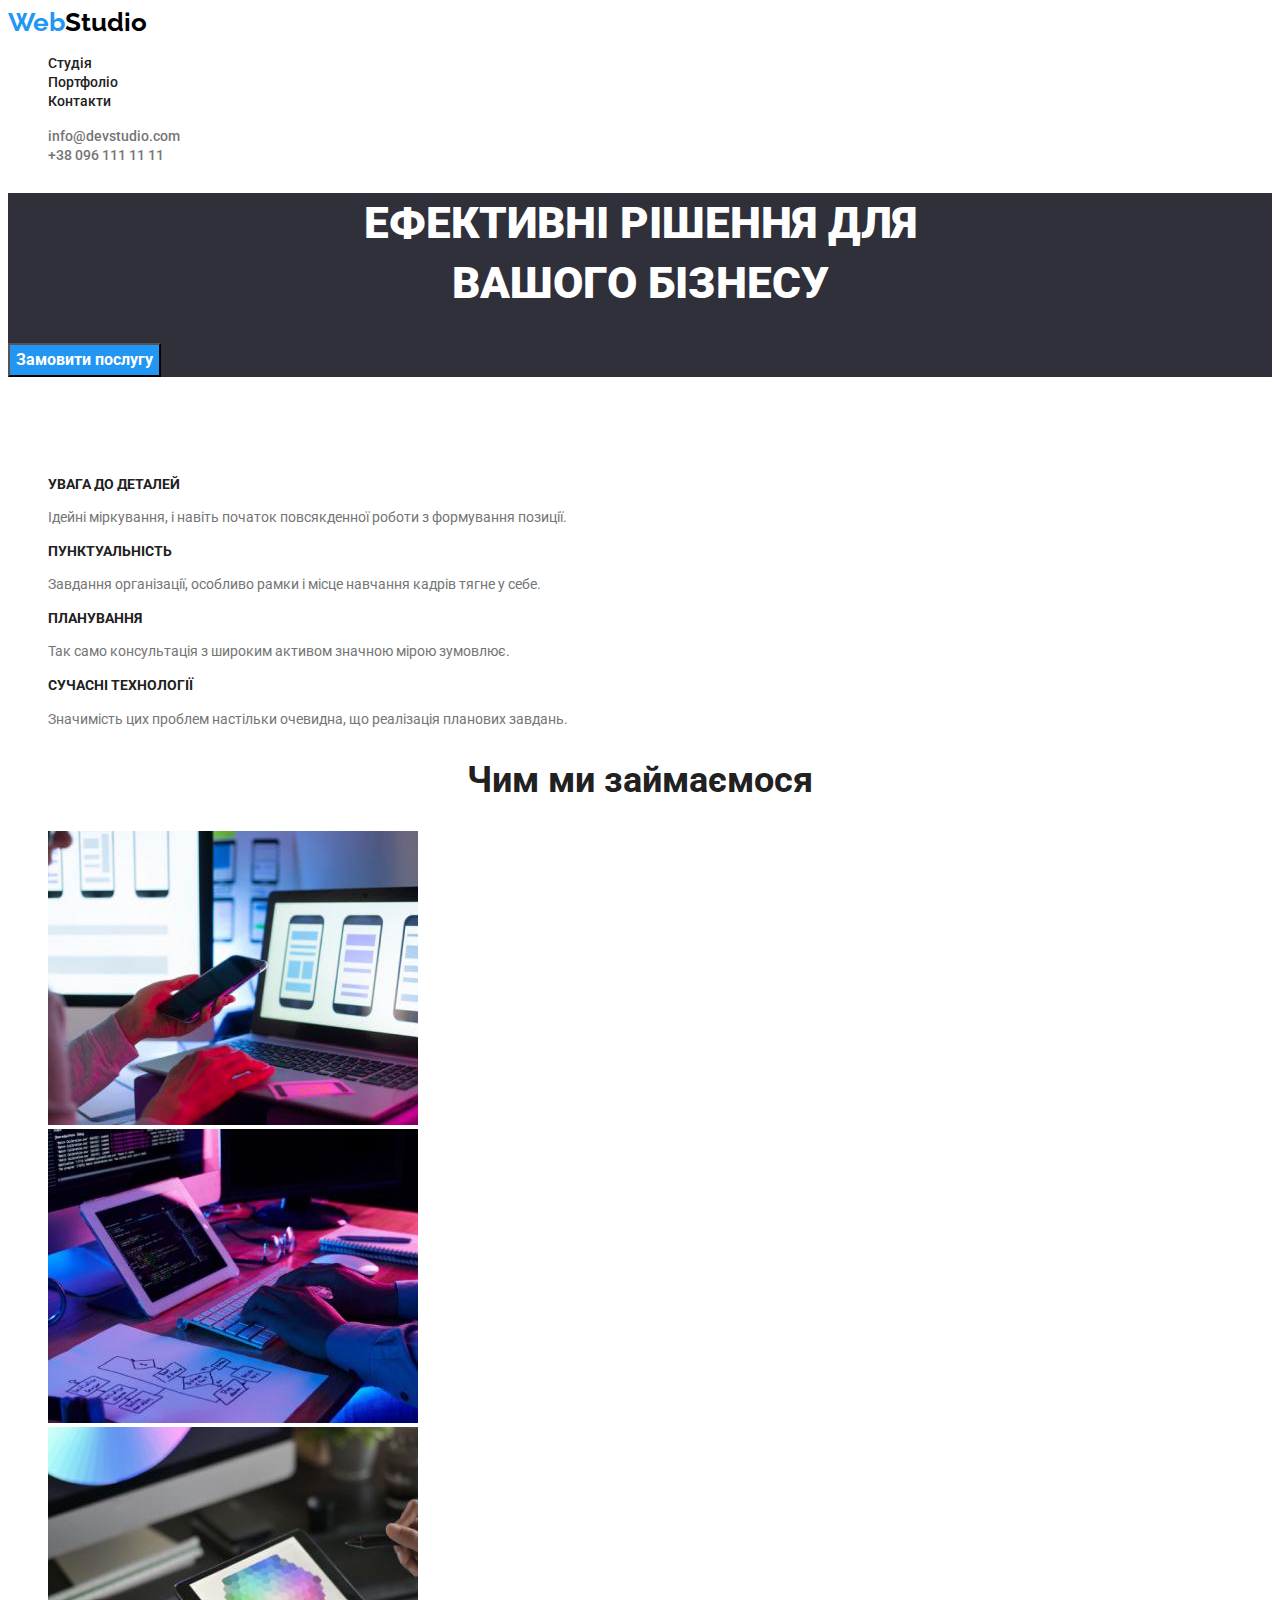
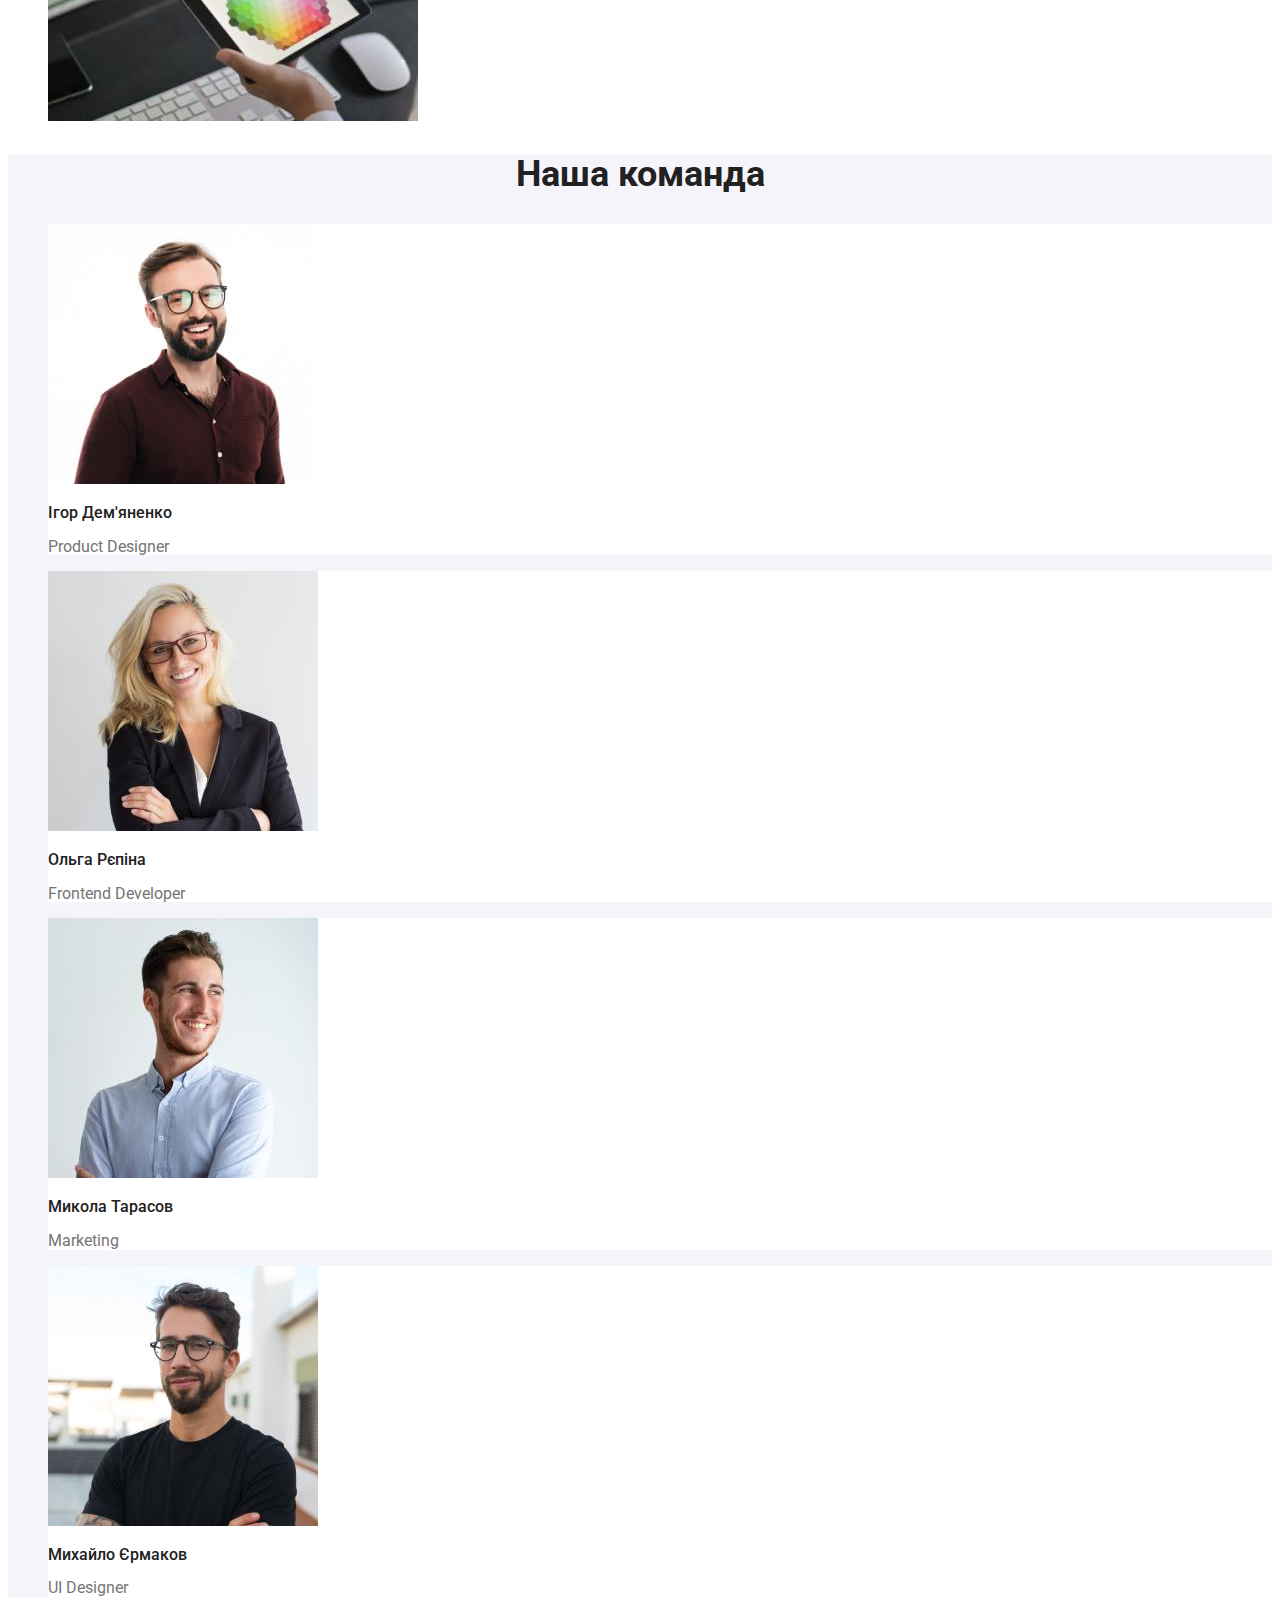
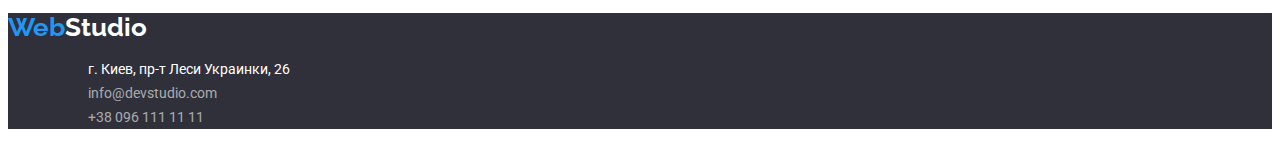
==== index.html @ e7fba72d "commit" ====
<!DOCTYPE html>
<html lang="uk">

<head>
    <meta charset="UTF-8">
    <meta http-equiv="X-UA-Compatible" content="IE=edge">
    <meta name="viewport" content="width=device-width, initial-scale=1.0">
    <title>Document</title>
    <link rel="preconnect" href="https://fonts.googleapis.com">
    <link rel="preconnect" href="https://fonts.gstatic.com" crossorigin>
    <link
        href="https://fonts.googleapis.com/css2?family=Raleway:wght@700&family=Roboto:wght@400;500;700;900&display=swap"
        rel="stylesheet">
    <link rel="stylesheet" href="css/style.css">

</head>

<body>
    <!-- Шапка-->
    <header>
        <nav>
            <a class="logo" href="./index.html">Web<span class="logo-header">Studio</span></a>
            <ul class="nav">
                <li class=""><a href="./index.html" class="link">Студія</a></li>
                <li><a href="./portfolio.html" class="link">Портфоліо</a></li>
                <li><a href="" class="link">Контакти</a></li>
            </ul>
        </nav>

        <ul class="">
            <li><a href="mailto:info@devstudio.com" class="it link">info@devstudio.com</a></li>
            <li><a href="tel:+380961111111" class="it link">+38 096 111 11 11</a></li>
        </ul>

    </header>

    <main>
        <!-- Герой-->
        <section class="section-hero">
            <h1 class="hero">Ефективні рішення для <br> вашого бізнесу</h1>
            <button type="button" class="hero-button btn-hero">Замовити послугу</button>
        </section>
        <!-- Особенности-->
        <section>
            <h2 class="section-title hidden">Особенности</h2>
            <ul>
                <li>
                    <h3 class="features-title">увага до деталей</h3>
                    <p class="text">Ідейні міркування, і навіть початок повсякденної роботи з формування позиції.</p>
                </li>
                <li>
                    <h3 class="features-title">пунктуальність</h3>
                    <p class="text">Завдання організації, особливо рамки і місце навчання кадрів тягне у себе.</p>
                </li>
                <li>
                    <h3 class="features-title">планування</h3>
                    <p class="text">Так само консультація з широким активом значною мірою зумовлює.</p>
                </li>
                <li>
                    <h3 class="features-title">сучасні технології</h3>
                    <p class="text">Значимість цих проблем настільки очевидна, що реалізація планових завдань.</p>
                </li>
            </ul>
        </section>
        <!-- Чем занимаемся-->
        <section>
            <h2 class="section-title">Чим ми займаємося</h2>
            <ul>
                <li>
                    <img src="images/servises.jpg" alt="десктопные приложения" height="294" width="370">
                </li>
                <li>
                    <img src="images/servisess.jpg" alt="мобильные приложения" height="294" width="370">
                </li>
                <li>
                    <img src="images/servisesss.jpg" alt="дизайнерские решения" height="294" width="370">
                </li>
            </ul>
        </section>
        <!-- Наша команда-->
        <section class="section-team">
            <h2 class="section-title">Наша команда</h2>
            <ul>
                <li class="team-card">
                    <img src="images/team-igori.jpg" alt="Ігор Дем'яненко" height="260" width="270">
                    <h3 class="team-name">Ігор Дем'яненко</h3>
                    <p class="team-prof">Product Designer</p>

                </li>
                <li class="team-card">
                    <img src="images/team-olga.jpg" alt="Ольга Рєпіна" height="260" width="270">
                    <h3 class="team-name">Ольга Рєпіна</h3>
                    <p class="team-prof">Frontend Developer</p>
                </li>
                <li class="team-card">
                    <img src="images/team-kolea.jpg" alt="Микола Тарасов" height="260" width="270">
                    <h3 class="team-name">Микола Тарасов</h3>
                    <p class="team-prof">Marketing</p>
                </li>
                <li class="team-card">
                    <img src="images/team-mihail.jpg" alt="Михайло Єрмаков" height="260" width="270">
                    <h3 class="team-name">Михайло Єрмаков</h3>
                    <p class="team-prof">UI Designer</p>
                </li>
            </ul>
        </section>
    </main>

    <footer class="section-footer">
        <a class="logo" href="./index.html">Web<span class="logo-footer">Studio</span></a>
        <ul class="nav">
            <address>
                <ul>
                    <li>
                        <a class="link-footer adress" href="https://goo.gl/maps/CPtrU1FHBa2aNyZL9" target="_blank"
                            rel="noopener noreferrer nofollow">г. Киев, пр-т Леси
                            Украинки, 26</a>
                    </li>
                    <li>
                        <a class="link-footer" href="mailto:info@devstudio.com">info@devstudio.com</a>
                    </li>
                    <li>
                        <a class="link-footer" href="tel:+380961111111">+38 096 111 11 11</a>
                    </li>
                </ul>
            </address>
    </footer>
</body>

</html>
---- css/style.css ----
:root {
    --primary-text-color: #212121;
    --text-color: #757575;
    --accent-color: #2196F3;
    --background-color: #F5F4FA;
}

body {
    font-family: Roboto;
    color: var(--primary-text-color);
    background-color: white;
}


/* шапка */
ul {
    list-style: none;
}

.logo {
    font-family: 'Raleway';
    font-style: normal;
    font-weight: 700;
    font-size: 26px;
    line-height: 1.1;
    color: var(--accent-color);
    text-decoration: none;
}

.logo-header {
    color: black;
}

.logo-footer {
    color: white;
}

.link {
    color: var(--primary-text-color);
    font-size: 14px;
    font-weight: 500;
    line-height: 1.1;
    text-decoration: none;
}

.it {
    color: var(--text-color);
    size: 14px;
}

.nav, .link:hover, 
.nav, .link:focus {
    color: var(--accent-color);

}

.section-hero, 
.section-footer {
    background: #2F303A;
}
.section-team {
    background-color: var(--background-color);
}

.hero {
    font-weight: 900;
    font-size: 44px;
    line-height: 60px;
    text-align: center;
    color: white;
    text-transform: uppercase;
}

.hero-button {
    font-family: Roboto;
    font-weight: 700;
    font-size: 16px;
    line-height: 1.8;
    display: flex;
    align-items: center;
    text-align: center;
    color: #FFFFFF;
    background-color: var(--accent-color);
    cursor: pointer;
}
.btn-hero:hover,
.btn-hero:focus {
    color: #188CE8;
}

.section-title {
    font-weight: 700;
    font-size: 36px;
    line-height: 1.1;
    text-align: center;
    color: var(--primary-text-color);
}
.hidden {
    visibility: hidden;
}

/* особенности*/

.features-title {
    font-weight: 700;
    font-size: 14px;
    line-height: 1.1;
    color: var(--primary-text-color);
    text-transform: uppercase;
}

.text {
    font-weight: 400;
    font-size: 14px;
    line-height: 1.7;
    color: var(--text-color);
}

/* команда*/
.team-card {
    background-color: white;
}
.team-name {
    font-weight: 500;
    font-size: 16px;
    line-height: 1.1;
    color: var(--primary-text-color);
}

.team-prof {
    font-weight: 400;
    font-size: 16px;
    line-height: 1.1;
    color: var(--text-color);
}

/*подвал*/

.link-footer {
    font-style: normal;
    font-weight: 400;
    font-size: 14px;
    line-height: 24px;
    text-decoration: none;
    color: rgba(255, 255, 255, 0.6);
}

.adress {
    color: white;
}





/*Портфолио*/

.portfolio-title {
    font-weight: 700;
    font-size: 18px;
    line-height: 2;
}

.portfolio-subtitle {
    font-weight: 400;
    font-size: 16px;
    line-height: 1.8;
    color: var(--text-color);
}

.btn {
    color: var(--primary-text-color);
    background-color: var(--background-color);
    font-family: 'Roboto';
    font-style: normal;
    font-weight: 500;
    font-size: 16px;
    line-height: 1.6;
    cursor: pointer;
}

.btn.btn-link:hover {
    color: white;
    background-color: var(--accent-color);
}
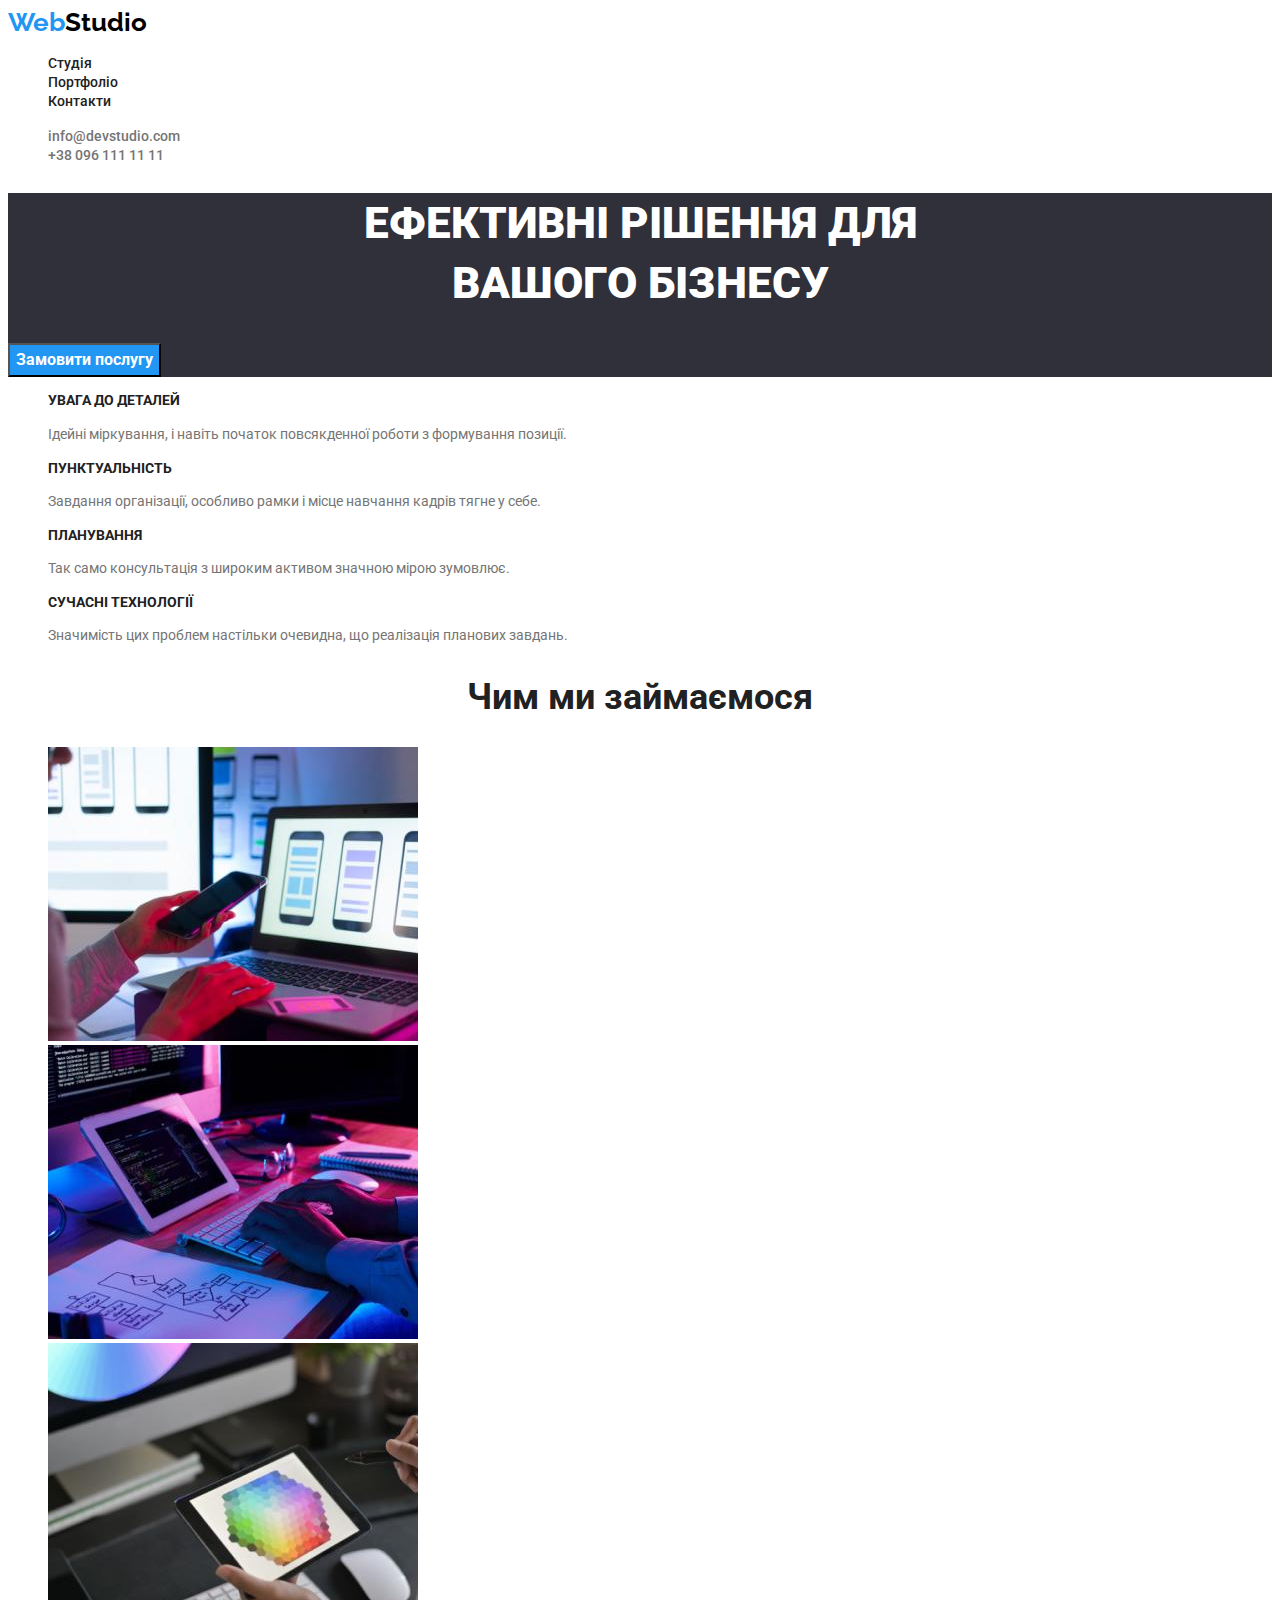
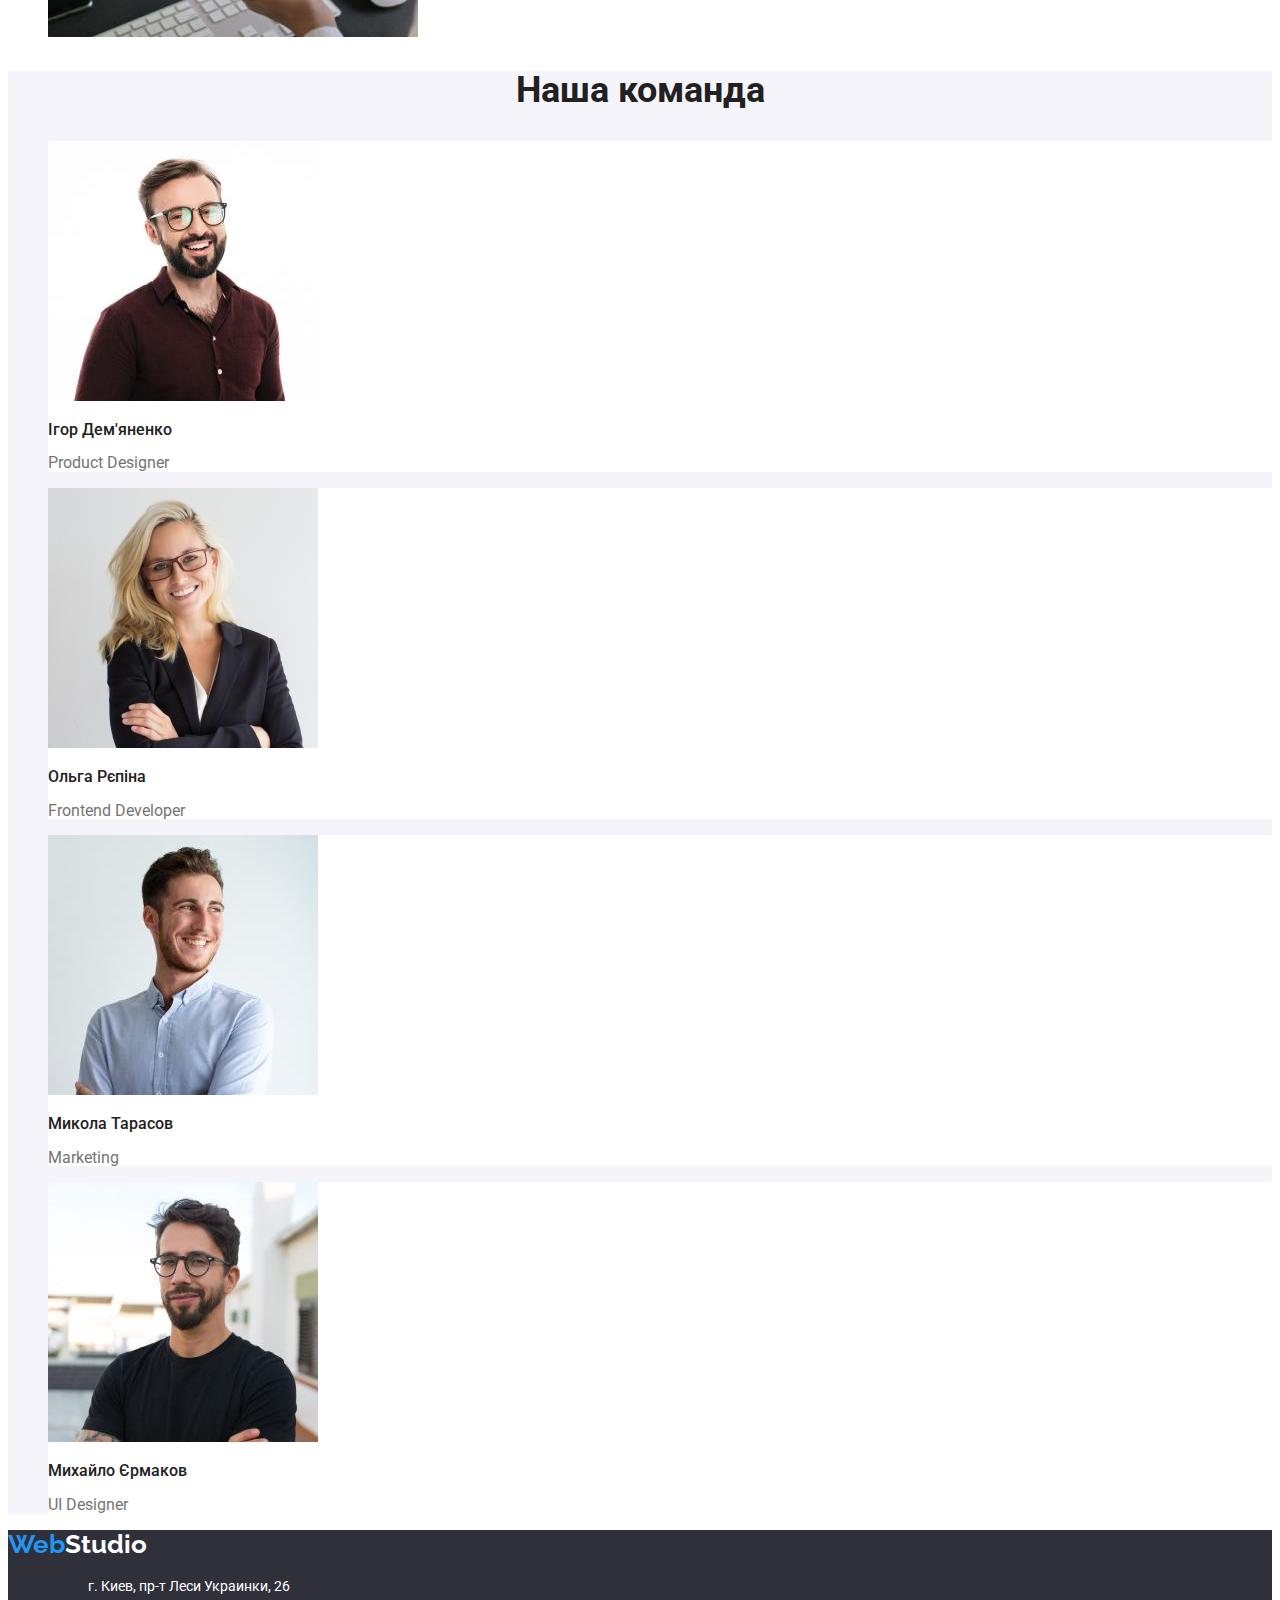
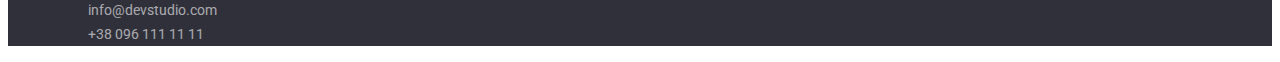
==== commit a9160ce2: "commit" ====
--- a/index.html
+++ b/index.html
@@ -42,7 +42,7 @@
         </section>
         <!-- Особенности-->
         <section>
-            <h2 class="section-title hidden">Особенности</h2>
+            <h2 class="visually-hidden">Особенности</h2>
             <ul>
                 <li>
                     <h3 class="features-title">увага до деталей</h3>
--- a/css/style.css
+++ b/css/style.css
@@ -85,7 +85,7 @@
 }
 .btn-hero:hover,
 .btn-hero:focus {
-    color: #188CE8;
+    background-color: #188CE8;
 }
 
 .section-title {
@@ -95,8 +95,17 @@
     text-align: center;
     color: var(--primary-text-color);
 }
-.hidden {
-    visibility: hidden;
+.visually-hidden {
+    position: absolute;
+    white-space: nowrap;
+    width: 1px;
+    height: 1px;
+    overflow: hidden;
+    border: 0;
+    padding: 0;
+    clip: rect(0 0 0 0);
+    clip-path: inset(50%);
+    margin: -1px;
 }
 
 /* особенности*/
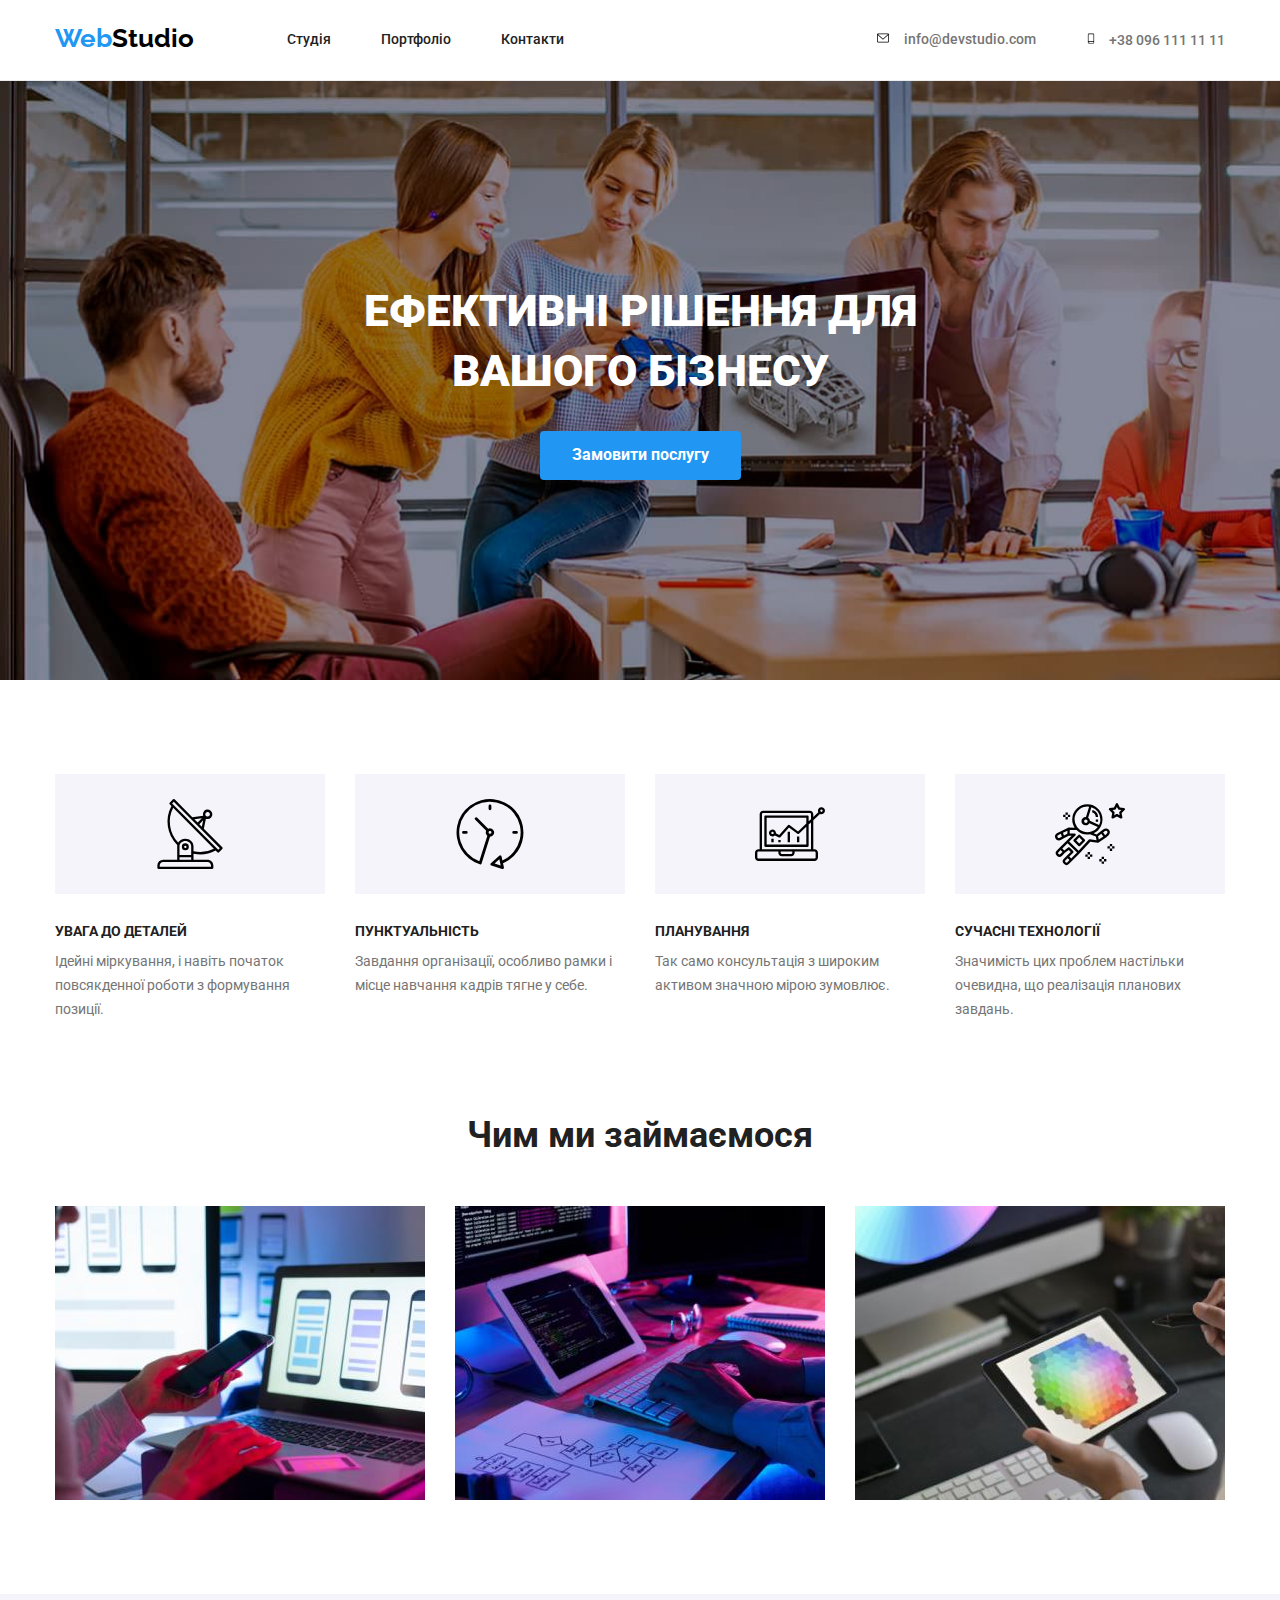
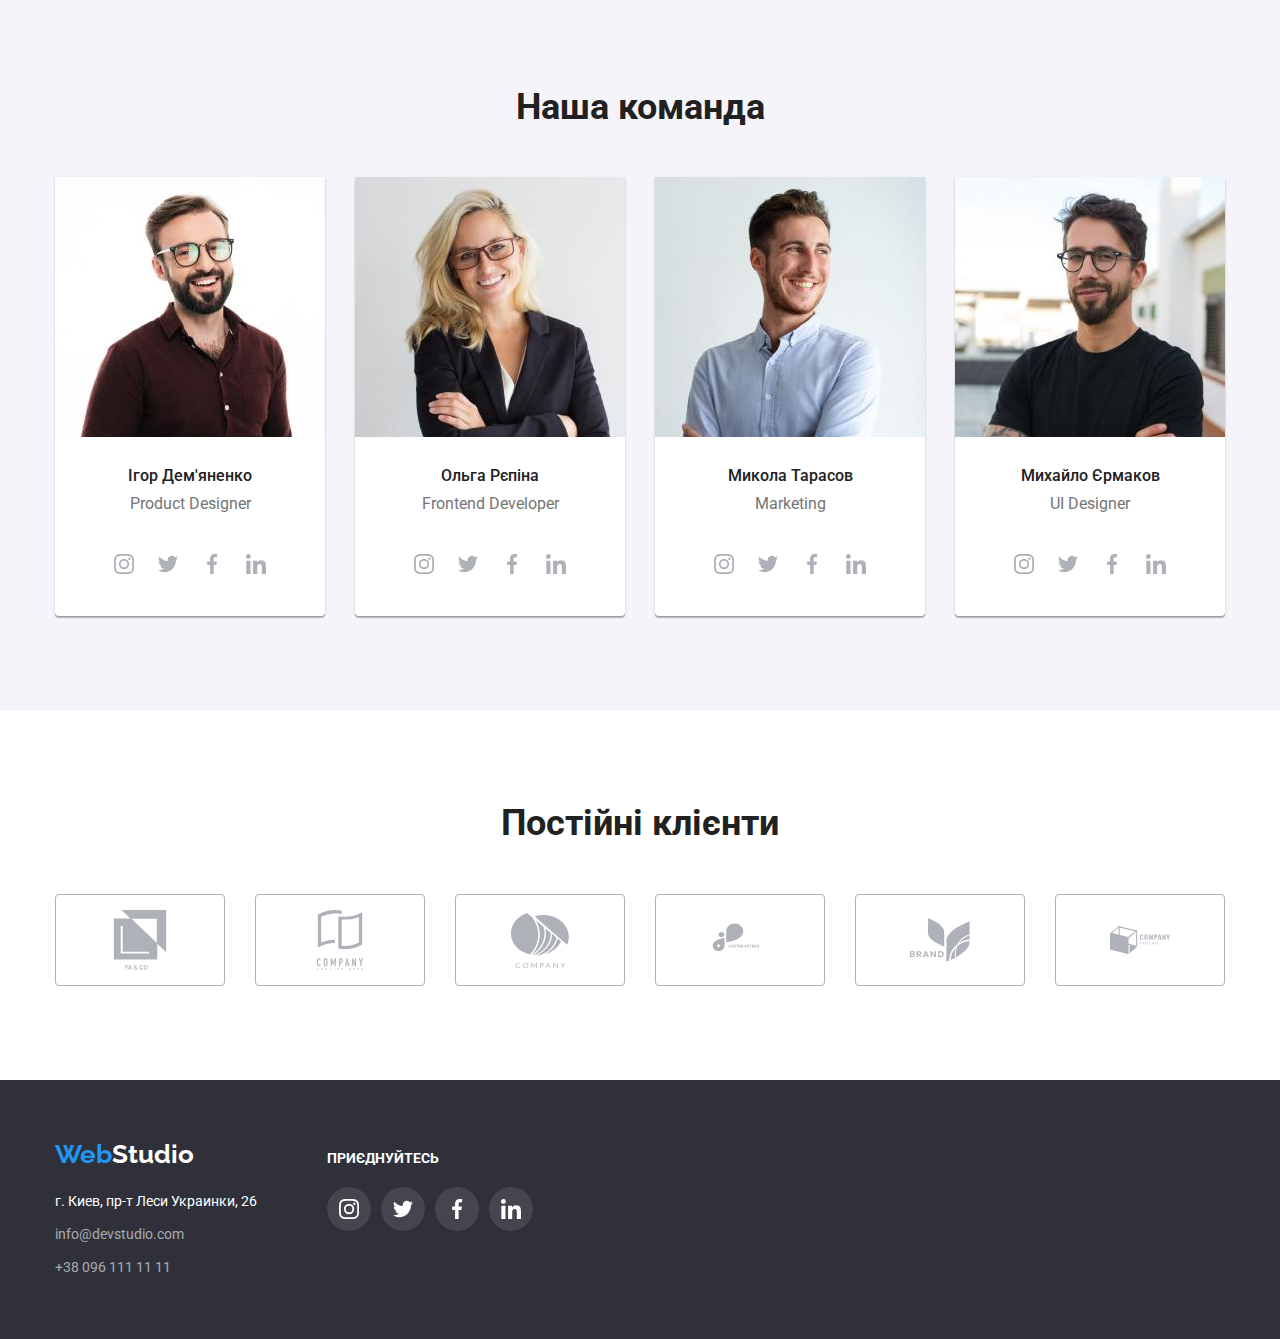
==== commit 4c0957f7: "summary" ====
--- a/index.html
+++ b/index.html
@@ -8,6 +8,7 @@
     <title>Document</title>
     <link rel="preconnect" href="https://fonts.googleapis.com">
     <link rel="preconnect" href="https://fonts.gstatic.com" crossorigin>
+    <link rel="stylesheet" href="https://cdnjs.cloudflare.com/ajax/libs/modern-normalize/1.0.0/modern-normalize.min.css" />
     <link
         href="https://fonts.googleapis.com/css2?family=Raleway:wght@700&family=Roboto:wght@400;500;700;900&display=swap"
         rel="stylesheet">
@@ -17,113 +18,374 @@
 
 <body>
     <!-- Шапка-->
-    <header>
-        <nav>
-            <a class="logo" href="./index.html">Web<span class="logo-header">Studio</span></a>
-            <ul class="nav">
-                <li class=""><a href="./index.html" class="link">Студія</a></li>
-                <li><a href="./portfolio.html" class="link">Портфоліо</a></li>
-                <li><a href="" class="link">Контакти</a></li>
-            </ul>
-        </nav>
-
-        <ul class="">
-            <li><a href="mailto:info@devstudio.com" class="it link">info@devstudio.com</a></li>
-            <li><a href="tel:+380961111111" class="it link">+38 096 111 11 11</a></li>
-        </ul>
-
+    <header class="page-header">
+        <div class="container header">
+            <nav class="main-nav">
+                <a class="logo" href="./index.html">Web<span class="logo-header">Studio</span></a>
+                <ul class="nav list">
+                    <li class="item"><a href="./index.html" class="link">Студія</a></li>
+                    <li class="item"><a href="./portfolio.html" class="link">Портфоліо</a></li>
+                    <li class="item"><a href="" class="link">Контакти</a></li>
+                </ul>
+            </nav>
+           
+             <ul class="nav-link list">
+                    <li class="item header-link">
+                        <a href="mailto:info@devstudio.com" class="it link">
+                            <svg class="icon-envelope">
+                                <use href="/images/icons/symbol-defs.svg#icon-envelope" ></use>
+                            </svg>
+                            info@devstudio.com
+                        </a>
+                    </li>
+                    <li class="item">
+                        <a href="tel:+380961111111" class="it link">
+                            <svg class="icon-smartphone">
+                                <use href="/images/icons/symbol-defs.svg#icon-smartphone"></use>
+                            </svg>
+                            +38 096 111 11 11
+                        </a>
+                    </li>
+             </ul>
+        </div>
+                
     </header>
 
     <main>
         <!-- Герой-->
         <section class="section-hero">
-            <h1 class="hero">Ефективні рішення для <br> вашого бізнесу</h1>
-            <button type="button" class="hero-button btn-hero">Замовити послугу</button>
+            <div class="container">
+                <h1 class="hero">Ефективні рішення для <br> вашого бізнесу</h1>
+                <button type="button" class="hero-button btn-hero">Замовити послугу</button>
+            </div>
         </section>
         <!-- Особенности-->
-        <section>
-            <h2 class="visually-hidden">Особенности</h2>
-            <ul>
-                <li>
-                    <h3 class="features-title">увага до деталей</h3>
-                    <p class="text">Ідейні міркування, і навіть початок повсякденної роботи з формування позиції.</p>
+        <section class="section-features">
+            <div class="container">
+                <h2 class="visually-hidden">Особенности</h2>
+                <ul class="list features">
+                    <li class="item">
+                        <div class="icon-bckg">
+                            <svg class="icon">
+                                <use href="./images/icons/symbol-defs.svg#icon-antenna"></use>
+                            </svg>
+                        </div>
+                        <h3 class="features-title">увага до деталей</h3>
+                        <p class="text">Ідейні міркування, і навіть початок повсякденної роботи з формування позиції.</p>
+                    </li>
+                    <li class="item">
+                        <div class="icon-bckg">
+                            <svg class="icon">
+                                <use href="./images/icons/symbol-defs.svg#icon-clock"></use>
+                            </svg>
+                        </div>
+                        <h3 class="features-title">пунктуальність</h3>
+                        <p class="text">Завдання організації, особливо рамки і місце навчання кадрів тягне у себе.</p>
+                    </li>
+                    <li class="item">
+                        <div class="icon-bckg">
+                            <svg class="icon ">
+                                <use href="./images/icons/symbol-defs.svg#icon-diagram"></use>
+                            </svg>
+                        </div>
+                        <h3 class="features-title">планування</h3>
+                        <p class="text">Так само консультація з широким активом значною мірою зумовлює.</p>
+                    </li>
+                    <li class="item">
+                        <div class="icon-bckg">
+                            <svg class="icon">
+                                <use href="./images/icons/symbol-defs.svg#icon-astronaut"></use>
+                            </svg>
+                        </div>
+                        <h3 class="features-title">сучасні технології</h3>
+                        <p class="text">Значимість цих проблем настільки очевидна, що реалізація планових завдань.</p>
+                    </li>
+                </ul>
+            </div>
+        </section>
+        <!-- Чем занимаемся-->
+        <section class="section-work">
+            <div class="container">
+                <h2 class="section-title">Чим ми займаємося</h2>
+                <ul class="list work">
+                    <li class="work-item">
+                        <img src="images/servises.jpg" alt="десктопные приложения" height="294" width="370" class="foto">
+                    </li>
+                    <li class="work-item">
+                        <img src="images/servisess.jpg" alt="мобильные приложения" height="294" width="370" class="foto">
+                    </li>
+                    <li class="work-item">
+                        <img src="images/servisesss.jpg" alt="дизайнерские решения" height="294" width="370" class="foto">
+                    </li>
+                </ul>
+            </div>
+        </section>
+        <!-- Наша команда-->
+        <section class="section-team">
+           <div class="container">
+            <h2 class="section-title">Наша команда</h2>
+            <ul class="list team">
+                <li class="team-card">
+                    <img src="images/team-igori.jpg" alt="Ігор Дем'яненко" height="260" width="270" class="foto">
+                    <h3 class="team-name">Ігор Дем'яненко</h3>
+                    <p class="team-prof">Product Designer</p>
+
+                    <ul class="team-socials">
+                        <li class="team-socials-item">
+                            <a href="#" class="team-socials-link">
+                                <svg class="team-socials-icon">
+                                    <use href="/images/icons/symbol-defs.svg#icon-instagram"></use>
+                                </svg>
+                            </a>
+                        </li>
+                        <li class="team-socials-item">
+                            <a href="#" class="team-socials-link">
+                                <svg class="team-socials-icon">
+                                    <use href="./images/icons/symbol-defs.svg#icon-twitter"></use>
+                                </svg>
+                            </a>
+                        </li>
+                        <li class="team-socials-item">
+                            <a href="#" class="team-socials-link">
+                                <svg class="team-socials-icon">
+                                    <use href="./images/icons/symbol-defs.svg#icon-facebook"></use>
+                                </svg>
+                            </a>
+                        </li>
+                        <li class="team-socials-item">
+                            <a href="#" class="team-socials-link">
+                                <svg class="team-socials-icon">
+                                    <use href="./images/icons/symbol-defs.svg#icon-linkedin"></use>
+                                </svg>
+                            </a>
+                        </li>
+                    </ul>
+            
                 </li>
-                <li>
-                    <h3 class="features-title">пунктуальність</h3>
-                    <p class="text">Завдання організації, особливо рамки і місце навчання кадрів тягне у себе.</p>
+                <li class="team-card">
+                    <img src="images/team-olga.jpg" alt="Ольга Рєпіна" height="260" width="270" class="foto">
+                    <h3 class="team-name">Ольга Рєпіна</h3>
+                    <p class="team-prof">Frontend Developer</p>
+
+                    <ul class="team-socials">
+                        <li class="team-socials-item">
+                            <a href="#" class="team-socials-link">
+                                <svg class="team-socials-icon">
+                                    <use href="/images/icons/symbol-defs.svg#icon-instagram"></use>
+                                </svg>
+                            </a>
+                        </li>
+                        <li class="team-socials-item">
+                            <a href="#" class="team-socials-link">
+                                <svg class="team-socials-icon">
+                                    <use href="./images/icons/symbol-defs.svg#icon-twitter"></use>
+                                </svg>
+                            </a>
+                        </li>
+                        <li class="team-socials-item">
+                            <a href="#" class="team-socials-link ">
+                                <svg class="team-socials-icon">
+                                    <use href="./images/icons/symbol-defs.svg#icon-facebook"></use>
+                                </svg>
+                            </a>
+                        </li>
+                        <li class="team-socials-item">
+                            <a href="#" class="team-socials-link">
+                                <svg class="team-socials-icon">
+                                    <use href="./images/icons/symbol-defs.svg#icon-linkedin"></use>
+                                </svg>
+                            </a>
+                        </li>
+                    </ul>
                 </li>
-                <li>
-                    <h3 class="features-title">планування</h3>
-                    <p class="text">Так само консультація з широким активом значною мірою зумовлює.</p>
+                <li class="team-card">
+                    <img src="images/team-kolea.jpg" alt="Микола Тарасов" height="260" width="270" class="foto">
+                    <h3 class="team-name">Микола Тарасов</h3>
+                    <p class="team-prof">Marketing</p>
+
+                    <ul class="team-socials">
+                        <li class="team-socials-item">
+                            <a href="#" class="team-socials-link">
+                                <svg class="team-socials-icon">
+                                    <use href="/images/icons/symbol-defs.svg#icon-instagram"></use>
+                                </svg>
+                            </a>
+                        </li>
+                        <li class="team-socials-item">
+                            <a href="#" class="team-socials-link">
+                                <svg class="team-socials-icon">
+                                    <use href="./images/icons/symbol-defs.svg#icon-twitter"></use>
+                                </svg>
+                            </a>
+                        </li>
+                        <li class="team-socials-item">
+                            <a href="#" class="team-socials-link">
+                                <svg class="team-socials-icon">
+                                    <use href="./images/icons/symbol-defs.svg#icon-facebook"></use>
+                                </svg>
+                            </a>
+                        </li>
+                        <li class="team-socials-item">
+                            <a href="#" class="team-socials-link">
+                                <svg class="team-socials-icon">
+                                    <use href="./images/icons/symbol-defs.svg#icon-linkedin"></use>
+                                </svg>
+                            </a>
+                        </li>
+                    </ul>
                 </li>
-                <li>
-                    <h3 class="features-title">сучасні технології</h3>
-                    <p class="text">Значимість цих проблем настільки очевидна, що реалізація планових завдань.</p>
+                <li class="team-card">
+                    <img src="images/team-mihail.jpg" alt="Михайло Єрмаков" height="260" width="270" class="foto">
+                    <h3 class="team-name">Михайло Єрмаков</h3>
+                    <p class="team-prof">UI Designer</p>
+
+                    <ul class="team-socials">
+                        <li class="team-socials-item">
+                            <a href="#" class="team-socials-link">
+                                <svg class="team-socials-icon">
+                                    <use href="/images/icons/symbol-defs.svg#icon-instagram"></use>
+                                </svg>
+                            </a>
+                        </li>
+                        <li class="team-socials-item">
+                            <a href="#" class="team-socials-link">
+                                <svg class="team-socials-icon">
+                                    <use href="./images/icons/symbol-defs.svg#icon-twitter"></use>
+                                </svg>
+                            </a>
+                        </li>
+                        <li class="team-socials-item">
+                            <a href="#" class="team-socials-link">
+                                <svg class="team-socials-icon">
+                                    <use href="./images/icons/symbol-defs.svg#icon-facebook"></use>
+                                </svg>
+                            </a>
+                        </li>
+                        <li class="team-socials-item">
+                            <a href="#" class="team-socials-link">
+                                <svg class="team-socials-icon">
+                                    <use href="./images/icons/symbol-defs.svg#icon-linkedin"></use>
+                                </svg>
+                            </a>
+                        </li>
+                    </ul>
                 </li>
             </ul>
-        </section>
-        <!-- Чем занимаемся-->
-        <section>
-            <h2 class="section-title">Чим ми займаємося</h2>
-            <ul>
-                <li>
-                    <img src="images/servises.jpg" alt="десктопные приложения" height="294" width="370">
-                </li>
-                <li>
-                    <img src="images/servisess.jpg" alt="мобильные приложения" height="294" width="370">
-                </li>
-                <li>
-                    <img src="images/servisesss.jpg" alt="дизайнерские решения" height="294" width="370">
-                </li>
-            </ul>
-        </section>
-        <!-- Наша команда-->
-        <section class="section-team">
-            <h2 class="section-title">Наша команда</h2>
-            <ul>
-                <li class="team-card">
-                    <img src="images/team-igori.jpg" alt="Ігор Дем'яненко" height="260" width="270">
-                    <h3 class="team-name">Ігор Дем'яненко</h3>
-                    <p class="team-prof">Product Designer</p>
-
-                </li>
-                <li class="team-card">
-                    <img src="images/team-olga.jpg" alt="Ольга Рєпіна" height="260" width="270">
-                    <h3 class="team-name">Ольга Рєпіна</h3>
-                    <p class="team-prof">Frontend Developer</p>
-                </li>
-                <li class="team-card">
-                    <img src="images/team-kolea.jpg" alt="Микола Тарасов" height="260" width="270">
-                    <h3 class="team-name">Микола Тарасов</h3>
-                    <p class="team-prof">Marketing</p>
-                </li>
-                <li class="team-card">
-                    <img src="images/team-mihail.jpg" alt="Михайло Єрмаков" height="260" width="270">
-                    <h3 class="team-name">Михайло Єрмаков</h3>
-                    <p class="team-prof">UI Designer</p>
-                </li>
-            </ul>
+           </div>
+        </section>
+
+        
+        <!-- Клиенты-->
+        <section class="section-clients">
+            <div class="container">
+                <h2 class="section-title">Постійні клієнти</h2>
+                <ul class="clients">
+                    <li class="clients-item">
+                        <a href="" class="clients-link">
+                            <svg class="clients-icon">
+                                <use href="./images/icons/symbol-defs.svg#icon-group-one"></use>
+                            </svg>
+                        </a>
+                    </li>
+                    <li class="clients-item">
+                        <a href="" class="clients-link">
+                            <svg class="clients-icon">
+                                <use href="./images/icons/symbol-defs.svg#icon-group-two"></use>
+                            </svg>
+                        </a>
+                    </li>
+                    <li class="clients-item">
+                        <a href="" class="clients-link">
+                            <svg class="clients-icon">
+                                <use href="./images/icons/symbol-defs.svg#icon-group-three"></use>
+                            </svg>
+                        </a>
+                    </li>
+                    <li class="clients-item">
+                        <a href="" class="clients-link">
+                            <svg class="clients-icon">
+                                <use href="./images/icons/symbol-defs.svg#icon-group-four"></use>
+                            </svg>
+                        </a>
+
+                    </li>
+                    <li class="clients-item">
+                        <a href="" class="clients-link">
+                            <svg class="clients-icon">
+                                <use href="./images/icons/symbol-defs.svg#icon-group-five"></use>
+                            </svg>
+                        </a>    
+                    </li>
+                    <li class="clients-item">
+                        <a href="" class="clients-link">
+                            <svg class="clients-icon">
+                                <use href="./images/icons/symbol-defs.svg#icon-group-six"></use>
+                            </svg>
+                        </a>
+                    </li>
+                </ul>
+
+            </div>
+        
+
         </section>
     </main>
 
     <footer class="section-footer">
-        <a class="logo" href="./index.html">Web<span class="logo-footer">Studio</span></a>
-        <ul class="nav">
-            <address>
-                <ul>
-                    <li>
-                        <a class="link-footer adress" href="https://goo.gl/maps/CPtrU1FHBa2aNyZL9" target="_blank"
-                            rel="noopener noreferrer nofollow">г. Киев, пр-т Леси
-                            Украинки, 26</a>
-                    </li>
-                    <li>
-                        <a class="link-footer" href="mailto:info@devstudio.com">info@devstudio.com</a>
-                    </li>
-                    <li>
-                        <a class="link-footer" href="tel:+380961111111">+38 096 111 11 11</a>
-                    </li>
-                </ul>
-            </address>
+        <div class="container footer">
+            <div class="">
+                <a class="logo-footer" href="./index.html">Web<span class="footer-span">Studio</span></a>
+                <address>
+                    <ul class="list nav-footer">
+                        <li>
+                            <a class="link-footer adress" href="https://goo.gl/maps/CPtrU1FHBa2aNyZL9" target="_blank"
+                                rel="noopener noreferrer nofollow">г. Киев, пр-т Леси
+                                Украинки, 26</a>
+                        </li>
+                        <li>
+                            <a class="link-footer" href="mailto:info@devstudio.com">info@devstudio.com</a>
+                        </li>
+                        <li>
+                            <a class="link-footer" href="tel:+380961111111">+38 096 111 11 11</a>
+                        </li>
+                    </ul>
+                </address>
+            </div>
+    
+            <div class="footer-socials">
+                <p class="footer-title">приєднуйтесь</p>
+                <ul class="icon-footer-socials">
+                    <li class="icon-footer-item">
+                        <a class="icon-footer-link" href="">
+                            <svg class="icon-footer">
+                                <use href="./images/icons/symbol-defs.svg#icon-instagram"></use>
+                            </svg>
+                        </a>
+                    </li>
+                    <li class="icon-footer-item">
+                        <a class="icon-footer-link" href="">
+                            <svg class="icon-footer">
+                                <use href="./images/icons/symbol-defs.svg#icon-twitter"></use>
+                            </svg>
+                        </a>
+                    </li>
+                    <li class="icon-footer-item">
+                        <a class="icon-footer-link" href="">
+                            <svg class="icon-footer">
+                                <use href="./images/icons/symbol-defs.svg#icon-facebook"></use>
+                            </svg>
+                        </a>
+                    </li>
+                    <li class="icon-footer-item">
+                        <a class="icon-footer-link" href="">
+                            <svg class="icon-footer">
+                                <use href="./images/icons/symbol-defs.svg#icon-linkedin"></use>
+                            </svg>
+                        </a>
+                    </li>
+                </ul>
+            </div>
+        </div>    
     </footer>
 </body>
 
--- a/css/style.css
+++ b/css/style.css
@@ -1,8 +1,18 @@
+*,
+*::before,
+*::after {
+    box-sizing: border-box;
+}
+
 :root {
     --primary-text-color: #212121;
     --text-color: #757575;
     --accent-color: #2196F3;
     --background-color: #F5F4FA;
+    --icon-color: #AFB1B8;
+    --icon-color-hover: white;
+
+
 }
 
 body {
@@ -10,12 +20,33 @@
     color: var(--primary-text-color);
     background-color: white;
 }
-
-
-/* шапка */
+.page-header {
+    border-bottom: 1px solid #ECECEC;
+}
+
+.container {
+   
+    padding-left: 15px;
+    padding-right: 15px;
+    width: 1200px;
+    margin-left: auto;
+    margin-right: auto;
+    
+}
 ul {
     list-style: none;
-}
+    margin: 0;
+    padding: 0;
+}
+h1, h2, h3, p {
+    margin: 0;
+    padding: 0;
+}
+
+
+
+/* шапка */
+
 
 .logo {
     font-family: 'Raleway';
@@ -25,48 +56,110 @@
     line-height: 1.1;
     color: var(--accent-color);
     text-decoration: none;
-}
-
+
+    padding-top: 24px;
+    padding-bottom: 24px;
+}
 .logo-header {
     color: black;
 }
-
-.logo-footer {
-    color: white;
-}
-
 .link {
+    display: block;
     color: var(--primary-text-color);
     font-size: 14px;
     font-weight: 500;
     line-height: 1.1;
     text-decoration: none;
-}
-
+
+    padding-top: 32px;
+    padding-bottom: 32px;
+}
 .it {
     color: var(--text-color);
     size: 14px;
 }
 
-.nav, .link:hover, 
-.nav, .link:focus {
+.icon-envelope {
+    width: 16px;
+    height: 12px;
+    margin-right: 10px;
+
+    display: inline-block;
+}
+
+
+.icon-smartphone {
+    width: 10px;
+    height: 13px;
+    margin-right: 10px;
+
+    display: inline-block;
+}
+
+.nav,
+.link:hover,
+.nav,
+.link:focus {
     color: var(--accent-color);
-
-}
-
-.section-hero, 
+    fill: var(--accent-color);
+}
+
+
+
+
+
+
+
+.header {
+    display: flex;
+    justify-content: space-between;
+    margin-bottom: 0px;
+}
+.main-nav {
+    display: flex;
+}
+.nav {
+    display: flex;
+    margin-left: 93px;
+}
+
+.nav-link {
+    display: flex; 
+    margin-left: auto;
+     
+}
+.nav .item:not(:last-child) {
+    margin-right: 50px;
+ }
+.nav-link .item:not(:last-child) {
+    margin-right: 50px;
+}
+
+
 .section-footer {
     background: #2F303A;
-}
+    }
+.section-hero { 
+    text-align: center;
+    padding-top: 200px;
+    padding-bottom: 200px;
+    background-color: #2F303A;
+    background-image:  url(/images/bckg-image.jpg);  
+    background-size: cover;
+}
+
 .section-team {
     background-color: var(--background-color);
+    padding-bottom: 94px;
+    padding-top: 94px;
 }
 
 .hero {
+    margin-top: 0 ;
+    margin-bottom: 30px;
     font-weight: 900;
     font-size: 44px;
     line-height: 60px;
-    text-align: center;
     color: white;
     text-transform: uppercase;
 }
@@ -76,12 +169,16 @@
     font-weight: 700;
     font-size: 16px;
     line-height: 1.8;
-    display: flex;
     align-items: center;
-    text-align: center;
     color: #FFFFFF;
     background-color: var(--accent-color);
     cursor: pointer;
+    border: none;
+    border-radius: 4px;
+
+    padding: 10px 32px;
+
+   
 }
 .btn-hero:hover,
 .btn-hero:focus {
@@ -89,11 +186,14 @@
 }
 
 .section-title {
+    margin-top: 0;
+    margin-bottom: 50px;
     font-weight: 700;
     font-size: 36px;
     line-height: 1.1;
     text-align: center;
     color: var(--primary-text-color);
+    
 }
 .visually-hidden {
     position: absolute;
@@ -110,40 +210,219 @@
 
 /* особенности*/
 
+
+
+.icon-bckg {
+    width: 270px;
+    height: 120px;
+    background-color: var(--background-color);
+    margin-bottom: 30px;  
+    text-align: center;
+    
+}
+.icon {
+    margin-top: 25px;
+    width: 70px;
+    height: 70px; 
+    
+}
+.section-features {
+    padding-top: 94px;
+}
+.features {
+    display: flex;   
+}
+.features li {
+    width: 270px;
+}
+.features  .item:not(:last-child) {
+    margin-right: 30px;
+}
+
 .features-title {
+    margin-top: 0;
+    margin-bottom: 10px;
     font-weight: 700;
     font-size: 14px;
-    line-height: 1.1;
+    line-height: 1.14;
     color: var(--primary-text-color);
     text-transform: uppercase;
 }
 
 .text {
+    margin-top: 0;
+    margin-bottom: 0;
     font-weight: 400;
     font-size: 14px;
-    line-height: 1.7;
+    line-height: 1.71;
     color: var(--text-color);
 }
 
+/*Чем занимаемся*/
+.section-work {
+    padding-top: 94px;
+    padding-bottom: 94px;
+}
+ 
+.foto {
+    display: block;
+}
+
+.work {
+    display: flex;
+    justify-content: space-between;
+}
+.work .item:not(:last-child) {
+    margin-right: 30px;
+}
+
+
+
+
 /* команда*/
+
+.team {
+    display: flex;
+    justify-content: space-between;
+    
+}
 .team-card {
+    margin-top: 0;
+    margin-bottom: 0px;
+    width: 270px;
     background-color: white;
-}
+    
+    box-shadow: 0px 1px 3px rgba(0, 0, 0, 0.12), 0px 1px 1px rgba(0, 0, 0, 0.14), 0px 2px 1px rgba(0, 0, 0, 0.2);
+    border-radius: 0px 0px 4px 4px;
+}
+.team .team-card:not(:last-child) {
+    margin-right: 30px;
+}
+
 .team-name {
+    margin-top: 30px;
+    margin-bottom: 10px;
     font-weight: 500;
     font-size: 16px;
     line-height: 1.1;
     color: var(--primary-text-color);
+    text-align: center;
 }
 
 .team-prof {
+    margin-top: 0;
+    margin-bottom: 30px;
     font-weight: 400;
     font-size: 16px;
     line-height: 1.1;
     color: var(--text-color);
+    text-align: center;
+}
+
+.team-socials {
+    display: flex;
+    justify-content: center;
+    margin-bottom: 30px;
+
+}
+.team-socials-item {
+    width: 44px;
+    height: 44px;
+   
+
+}
+.team-socials-link {
+    display: flex;
+    justify-content: center;
+    align-items: center;
+    width: 100%;
+    height: 100%;
+    border-radius: 50%;
+
+}
+.team-socials-link:hover {
+    background-color: var(--accent-color );
+}
+.team-socials-link:hover .team-socials-icon {
+    fill: var(--icon-color-hover);
+}
+
+.team-socials-icon {
+    width: 20px;
+    height: 20px;
+    gap: 10px;
+    fill: var(--icon-color);
+}
+
+/*Клиенты*/
+.section-clients {
+    padding-top: 94px;
+    padding-bottom: 94px;
+}
+.clients {
+    display: flex;
+    justify-content: center;
+}
+
+.clients-item {
+    width: 170px;
+    height: 92px;
+
+    border: solid 1px #AFB1B8;
+    border-radius: 4px;   
+}
+.clients-item:not(:last-child) {
+    margin-right: 30px;
+}
+.clients-link {
+    display: flex;
+    justify-content: center;
+    align-items: center;
+    width: 100%;
+    height: 100%;   
+}
+.clients-icon:hover,
+.clients-icon:focus {
+   fill: var(--accent-color);
+}
+.clients-item:hover,
+.clients-item:focus {
+    border:solid 1px var(--accent-color);
+}
+.clients-icon {
+    width: 106px;
+    height: 60px;
+    fill: var(--icon-color); 
 }
 
 /*подвал*/
+
+.section-footer {
+    padding-top: 60px;
+    padding-bottom: 60px;
+}
+
+.nav-footer {
+    display: inline-block;   
+}
+.nav-footer li:not(:last-child) {
+    margin-bottom: 9px;
+}
+.logo-footer {
+    display: block;
+    font-family: 'Raleway';
+    font-style: normal;
+    font-weight: 700;
+    font-size: 26px;
+    line-height: 1.1;
+    color: var(--accent-color);
+    text-decoration: none;
+
+    margin-bottom: 20px;
+}
+.footer-span {
+    color: white;
+}
 
 .link-footer {
     font-style: normal;
@@ -157,17 +436,92 @@
 .adress {
     color: white;
 }
-
+.footer-title {
+   font-family: Roboto;
+   font-style: normal;
+   font-weight: 700;
+   font-size: 14px;
+   line-height: 1.14;
+   text-transform: uppercase;
+    color: #FFFFFF;
+    display: inline-block;
+    margin-bottom: 20px;
+    
+    
+
+}
+.footer {
+    display: flex;
+    align-items: baseline;   
+}
+.footer-socials {
+    margin-left: 70px;
+}
+.icon-footer-socials {
+    display: flex;
+    justify-content: center;
+    gap: 10px;
+}
+.icon-footer-item {
+    width: 44px;
+    height: 44px;
+}
+.icon-footer-link {
+    display: flex;
+    justify-content: center;
+    align-items: center;
+    width: 100%;
+    height: 100%;
+    border-radius: 50%;
+    background-color: rgba(255, 255, 255, 0.1);
+
+    
+}
+.icon-footer-link:hover,
+.icon-footer-link:focus {
+    background-color: var(--accent-color);
+}
+.icon-footer {
+    width: 20px;
+    height: 20px;
+    fill: var(--icon-color-hover);
+    
+}
 
 
 
 
 /*Портфолио*/
+
+.section-portfolio {
+    padding-top: 94px;
+    padding-bottom: 94px;
+}
+
+
+.portfolio-card {
+    margin-bottom: 30px;
+    width: 370px;
+    margin-right: 30px;
+       
+    background: #FFFFFF;    
+}
+.portfolio-card:hover {
+    box-shadow: 0px 1px 3px rgba(0, 0, 0, 0.12), 0px 1px 1px rgba(0, 0, 0, 0.14), 0px 2px 1px rgba(0, 0, 0, 0.2);
+    border-radius: 0px 0px 4px 4px;
+}
+
+.port-text {
+    border: 1px solid #EEEEEE;
+    border-top: none;
+    padding: 20px 24px 20px 24px;
+}
 
 .portfolio-title {
     font-weight: 700;
     font-size: 18px;
     line-height: 2;
+
 }
 
 .portfolio-subtitle {
@@ -175,6 +529,7 @@
     font-size: 16px;
     line-height: 1.8;
     color: var(--text-color);
+    
 }
 
 .btn {
@@ -186,9 +541,36 @@
     font-size: 16px;
     line-height: 1.6;
     cursor: pointer;
+    padding: 6px 22px 6px 22px;
+    border: none;
+    border-radius: 4px;
+    
 }
 
 .btn.btn-link:hover {
     color: white;
     background-color: var(--accent-color);
-}+}
+.prtf-btn {
+    font-family: Roboto;
+    margin-bottom: 50px;
+    
+    display: flex;
+    justify-content: center;
+}
+.prtf-btn li:not(:last-child) {
+    margin-right: 8px;
+}
+
+.prtf-examples {
+    display: flex;
+    flex-wrap: wrap;
+
+}
+ .prtf-examples .portfolio-card:nth-child(3n) {
+    margin-right: 0;
+}
+
+.prtf-examples .portfolio-card:nth-child(n+7) {
+    margin-bottom: 0;
+}
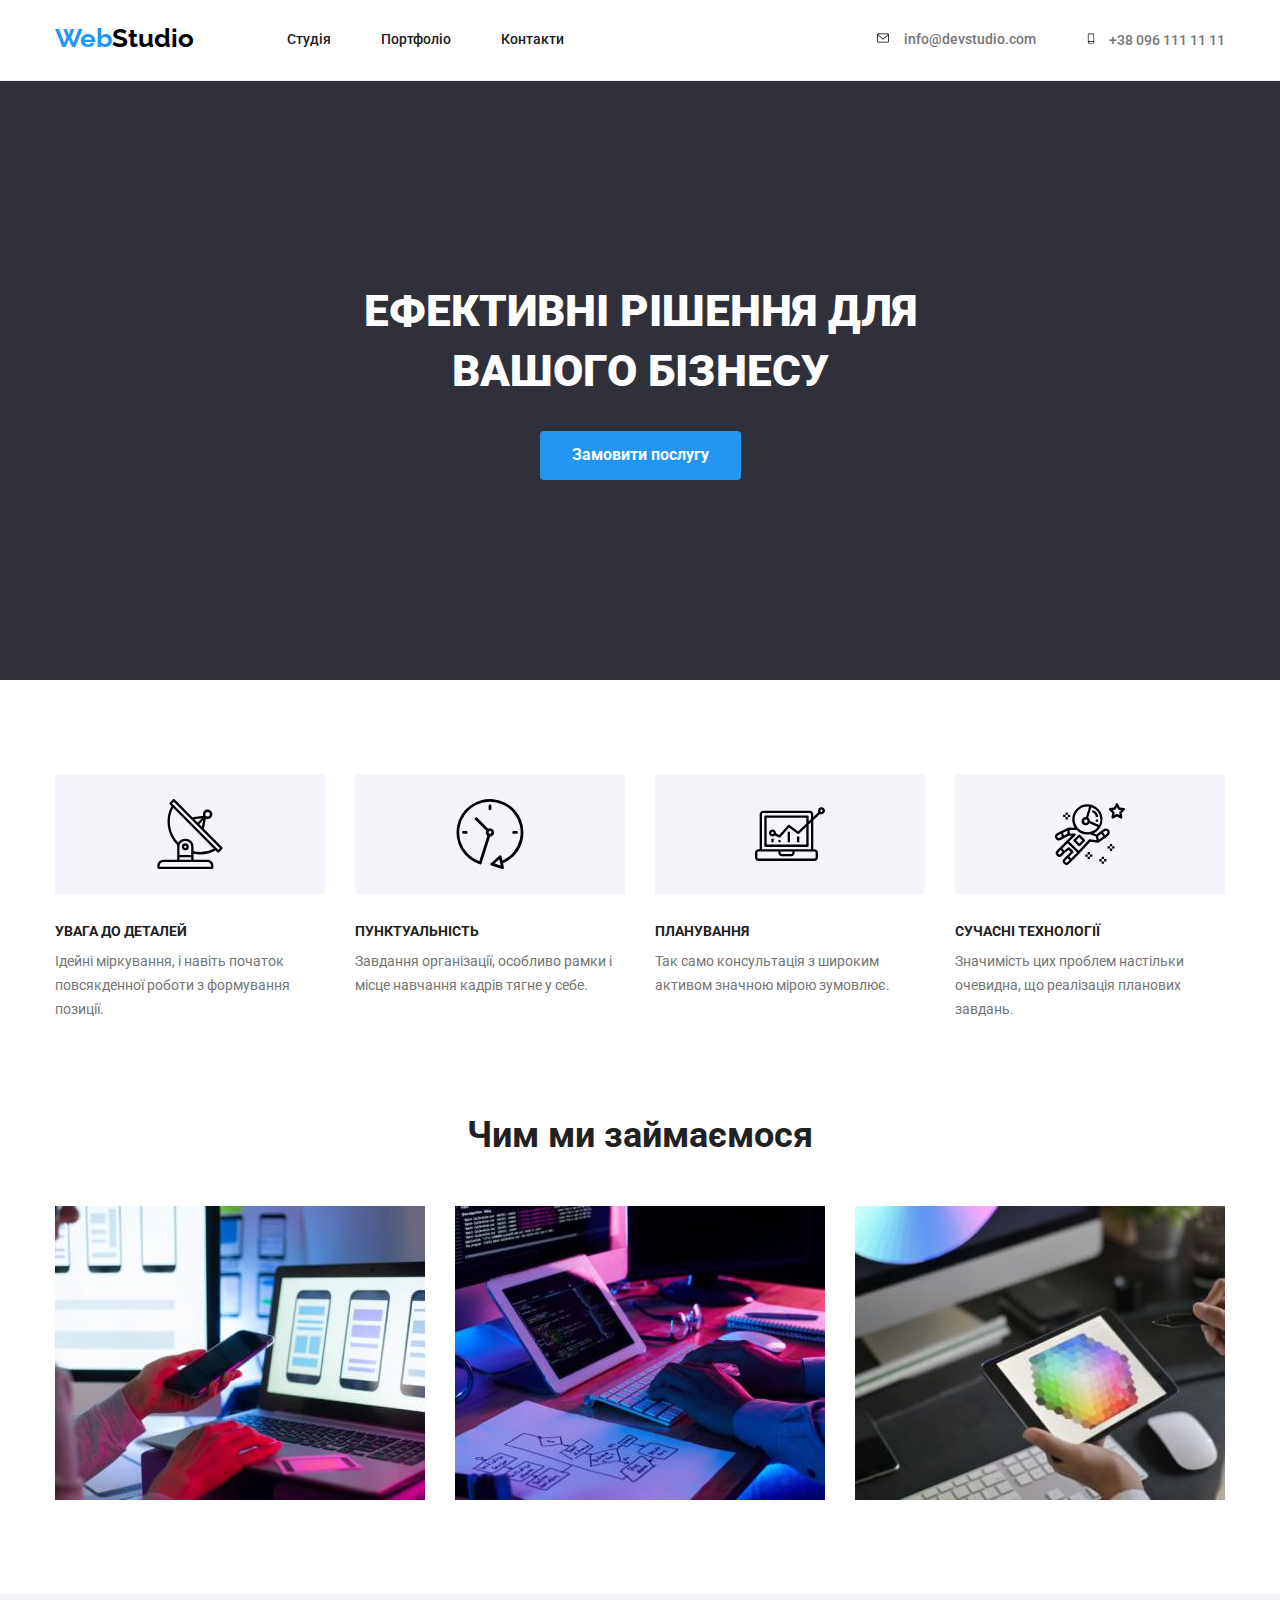
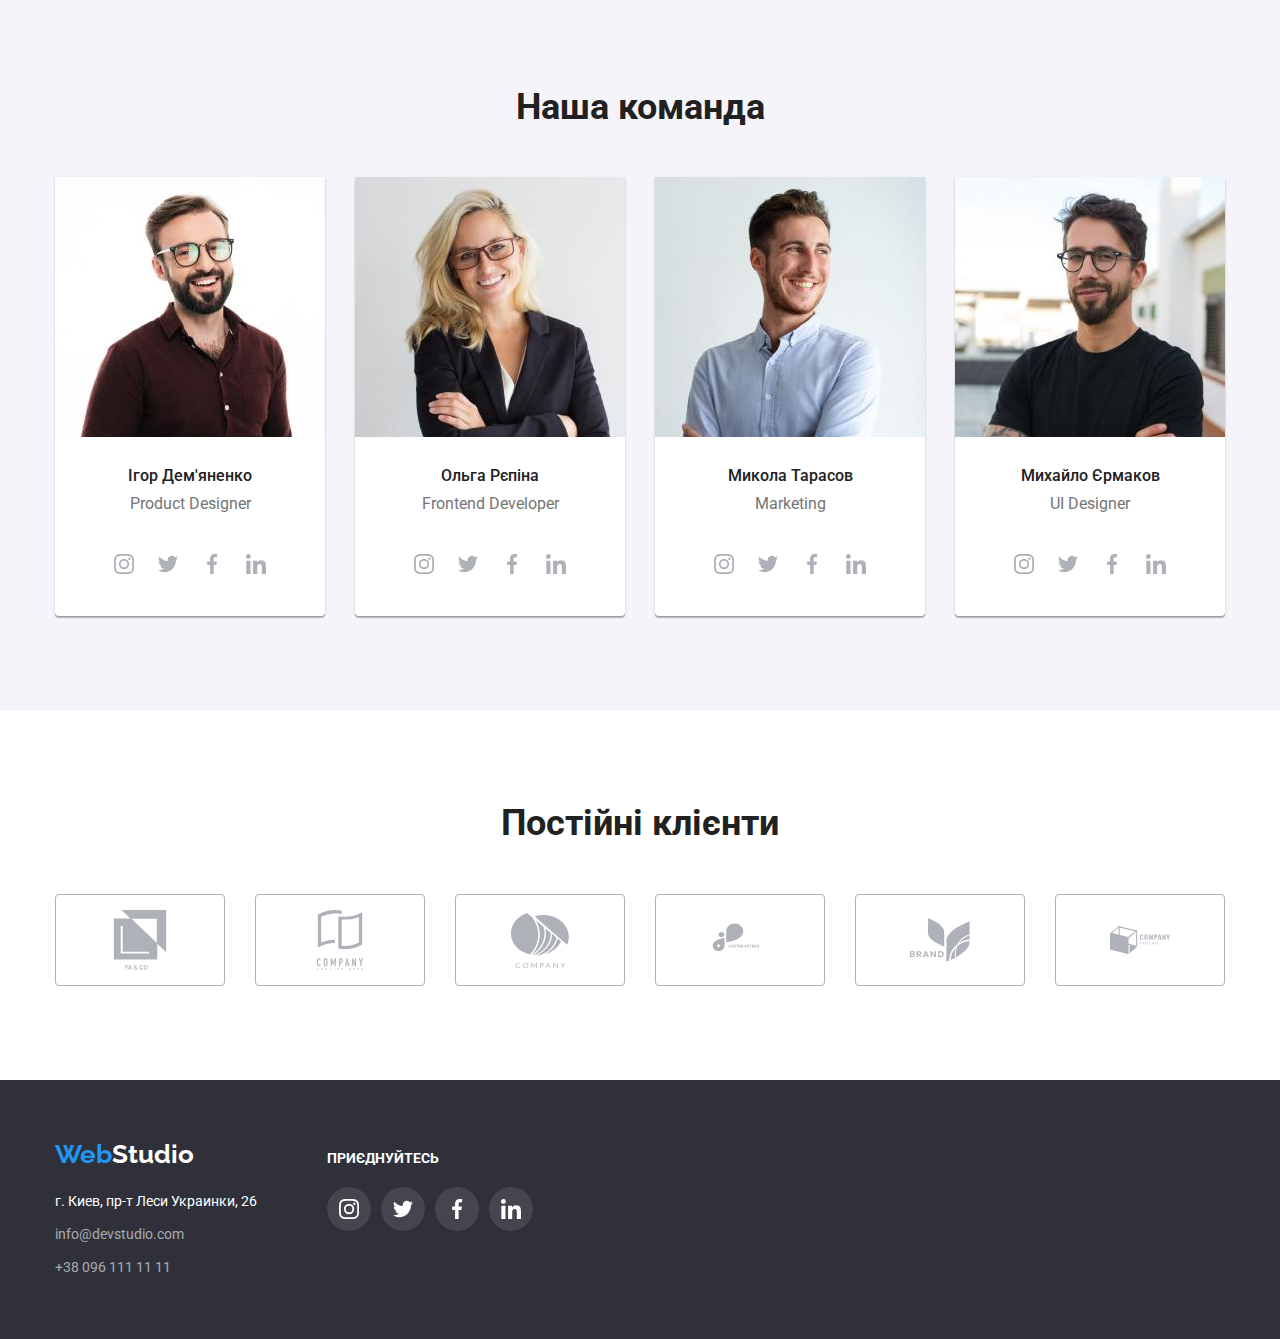
==== commit dec29e1c: "fix" ====
--- a/index.html
+++ b/index.html
@@ -33,7 +33,7 @@
                     <li class="item header-link">
                         <a href="mailto:info@devstudio.com" class="it link">
                             <svg class="icon-envelope">
-                                <use href="/images/icons/symbol-defs.svg#icon-envelope" ></use>
+                                <use href="./images/icons/symbol-defs.svg#icon-envelope"></use>
                             </svg>
                             info@devstudio.com
                         </a>
@@ -41,7 +41,7 @@
                     <li class="item">
                         <a href="tel:+380961111111" class="it link">
                             <svg class="icon-smartphone">
-                                <use href="/images/icons/symbol-defs.svg#icon-smartphone"></use>
+                                <use href="./images/icons/symbol-defs.svg#icon-smartphone"></use>
                             </svg>
                             +38 096 111 11 11
                         </a>
@@ -134,7 +134,7 @@
                         <li class="team-socials-item">
                             <a href="#" class="team-socials-link">
                                 <svg class="team-socials-icon">
-                                    <use href="/images/icons/symbol-defs.svg#icon-instagram"></use>
+                                    <use href="./images/icons/symbol-defs.svg#icon-instagram"></use>
                                 </svg>
                             </a>
                         </li>
@@ -171,7 +171,7 @@
                         <li class="team-socials-item">
                             <a href="#" class="team-socials-link">
                                 <svg class="team-socials-icon">
-                                    <use href="/images/icons/symbol-defs.svg#icon-instagram"></use>
+                                    <use href="./images/icons/symbol-defs.svg#icon-instagram"></use>
                                 </svg>
                             </a>
                         </li>
@@ -207,7 +207,7 @@
                         <li class="team-socials-item">
                             <a href="#" class="team-socials-link">
                                 <svg class="team-socials-icon">
-                                    <use href="/images/icons/symbol-defs.svg#icon-instagram"></use>
+                                    <use href="./images/icons/symbol-defs.svg#icon-instagram"></use>
                                 </svg>
                             </a>
                         </li>
@@ -243,7 +243,7 @@
                         <li class="team-socials-item">
                             <a href="#" class="team-socials-link">
                                 <svg class="team-socials-icon">
-                                    <use href="/images/icons/symbol-defs.svg#icon-instagram"></use>
+                                    <use href="./images/icons/symbol-defs.svg#icon-instagram"></use>
                                 </svg>
                             </a>
                         </li>
--- a/css/style.css
+++ b/css/style.css
@@ -83,17 +83,15 @@
     width: 16px;
     height: 12px;
     margin-right: 10px;
-
-    display: inline-block;
+       
 }
 
 
 .icon-smartphone {
     width: 10px;
     height: 13px;
-    margin-right: 10px;
-
-    display: inline-block;
+    margin-right: 10px;  
+    
 }
 
 .nav,
@@ -136,15 +134,14 @@
 }
 
 
-.section-footer {
+.section-footer, .section-hero {
     background: #2F303A;
     }
 .section-hero { 
     text-align: center;
     padding-top: 200px;
     padding-bottom: 200px;
-    background-color: #2F303A;
-    background-image:  url(/images/bckg-image.jpg);  
+    background-image: url(./images/bckg-image.jpg);
     background-size: cover;
 }
 
